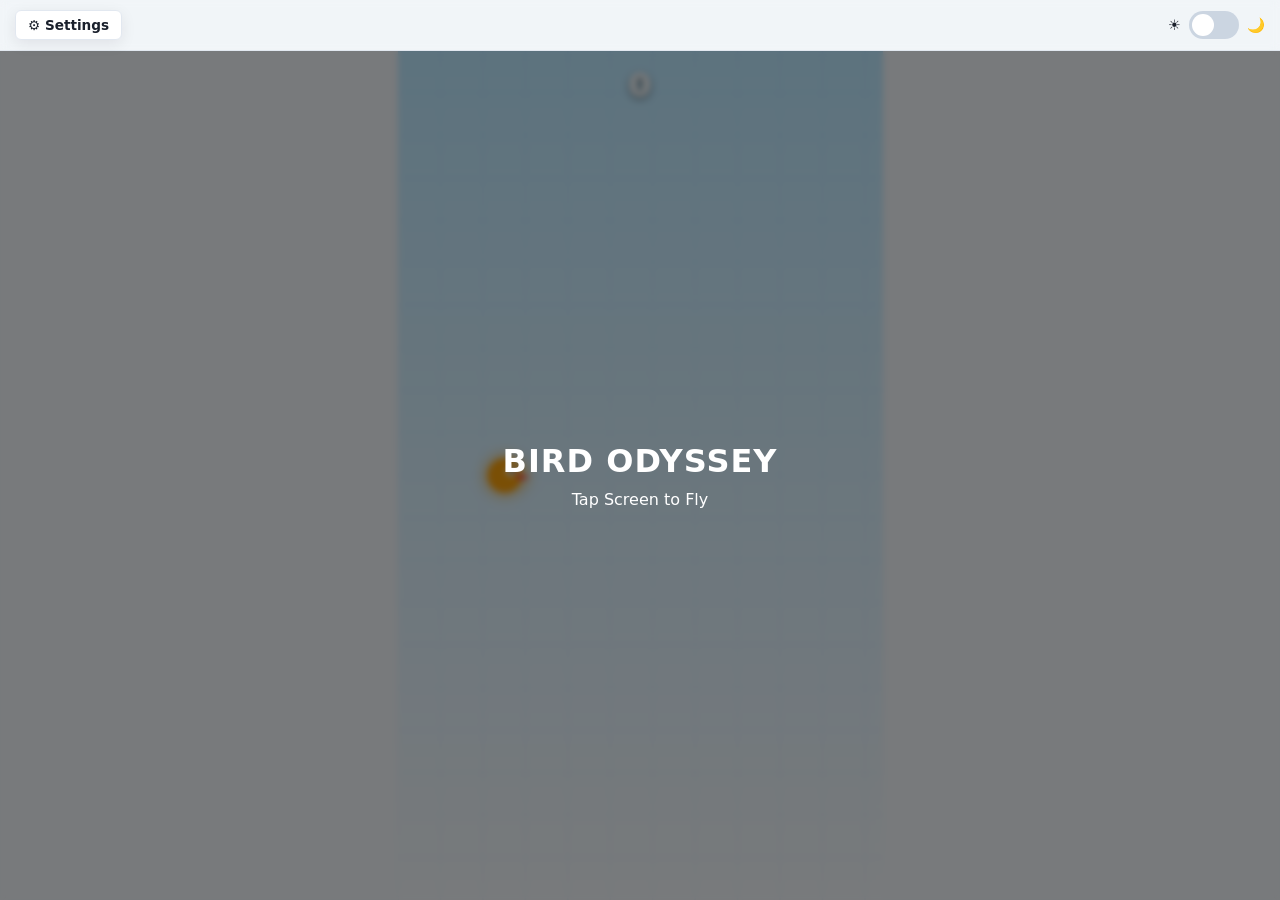
==== game.html @ 662a8686 "Added game" ====
<!DOCTYPE html>
<html lang="en">
<head>
    <meta charset="UTF-8">
    <meta name="viewport" content="width=device-width, initial-scale=1.0, maximum-scale=1.0, user-scalable=no">
    <title>Neon Flappy</title>
    <style>
        :root {
            --bg-color: #f0f4f8;
            --container-bg: #ffffff;
            --text-color: #1a202c;
            --accent-color: #3b82f6;
            --panel-bg: #f8fafc;
            --border-color: #e2e8f0;
            --shadow: 0 4px 15px rgba(0, 0, 0, 0.08);
        }

        [data-theme="dark"] {
            --bg-color: #0f172a;
            --container-bg: #1e293b;
            --text-color: #f8fafc;
            --accent-color: #38bdf8;
            --panel-bg: #334155;
            --border-color: #475569;
            --shadow: 0 4px 15px rgba(0, 0, 0, 0.4);
        }

        * {
            box-sizing: border-box;
            margin: 0;
            padding: 0;
            font-family: 'Segoe UI', system-ui, sans-serif;
            transition: background-color 0.2s, color 0.2s;
            user-select: none;
            -webkit-user-select: none;
        }

        body {
            background-color: var(--bg-color);
            color: var(--text-color);
            position: fixed;
            top: 0; left: 0; right: 0; bottom: 0;
            display: flex;
            flex-direction: column;
            overflow: hidden;
            touch-action: none;
        }

        /* Responsive Header Adjustments */
        .header-controls {
            display: flex;
            justify-content: space-between;
            align-items: center;
            width: 100%;
            padding: 10px 15px;
            z-index: 20;
            background: rgba(255, 255, 255, 0.1);
            backdrop-filter: blur(5px);
            border-bottom: 1px solid var(--border-color);
        }

        .theme-switch-wrapper {
            display: flex;
            align-items: center;
            gap: 8px;
            font-size: 0.9rem;
        }

        .theme-switch {
            position: relative;
            display: inline-block;
            width: 50px;
            height: 28px;
        }

        .theme-switch input { opacity: 0; width: 0; height: 0; }

        .slider {
            position: absolute;
            cursor: pointer;
            top: 0; left: 0; right: 0; bottom: 0;
            background-color: #cbd5e1;
            transition: .3s;
            border-radius: 28px;
        }

        .slider:before {
            position: absolute;
            content: "";
            height: 22px;
            width: 22px;
            left: 3px;
            bottom: 3px;
            background-color: white;
            transition: .3s;
            border-radius: 50%;
        }

        input:checked + .slider { background-color: var(--accent-color); }
        input:checked + .slider:before { transform: translateX(22px); }

        .btn {
            background-color: var(--container-bg);
            border: 1px solid var(--border-color);
            color: var(--text-color);
            padding: 6px 12px;
            border-radius: 6px;
            cursor: pointer;
            font-weight: 600;
            font-size: 0.85rem;
            box-shadow: var(--shadow);
        }

        /* Flexible Game Canvas Wrapper */
        .game-viewport {
            flex: 1;
            position: relative;
            width: 100%;
            height: 100%;
            overflow: hidden;
            display: flex;
            justify-content: center;
            align-items: center;
        }

        canvas {
            display: block;
            max-width: 100%;
            max-height: 100%;
            background: var(--container-bg);
        }

        /* Interface overlays */
        .overlay {
            position: absolute;
            top: 0; left: 0; width: 100%; height: 100%;
            background: rgba(0, 0, 0, 0.5);
            backdrop-filter: blur(3px);
            display: flex;
            flex-direction: column;
            justify-content: center;
            align-items: center;
            color: white;
            z-index: 10;
            padding: 20px;
        }

        .hidden { display: none !important; }

        .panel {
            background: var(--container-bg);
            color: var(--text-color);
            padding: 20px;
            border-radius: 12px;
            width: 90%;
            max-width: 320px;
            border: 1px solid var(--border-color);
        }

        .panel h2 { margin-bottom: 15px; font-size: 1.25rem; text-align: center;}

        .setting-group { margin-bottom: 12px; }
        .setting-group label {
            display: block;
            font-size: 0.8rem;
            font-weight: 600;
            margin-bottom: 4px;
            opacity: 0.8;
        }

        .setting-group select {
            width: 100%;
            padding: 8px;
            border-radius: 6px;
            background: var(--panel-bg);
            color: var(--text-color);
            border: 1px solid var(--border-color);
            outline: none;
        }

        .score-board {
            position: absolute;
            top: 15px;
            left: 0; right: 0;
            text-align: center;
            font-size: 2rem;
            font-weight: 800;
            color: #fff;
            text-shadow: 0 2px 6px rgba(0,0,0,0.6);
            z-index: 5;
            pointer-events: none;
        }

        .menu-text {
            text-align: center;
            font-size: 1rem;
            margin-top: 10px;
            animation: pulse 1.5s infinite;
        }

        @keyframes pulse {
            0%, 100% { transform: scale(1); }
            50% { transform: scale(1.03); }
        }
    </style>
</head>
<body data-theme="light">

    <div class="header-controls">
        <button class="btn" id="settingsBtn">⚙️ Settings</button>
        <div class="theme-switch-wrapper">
            <span>☀️</span>
            <label class="theme-switch">
                <input type="checkbox" id="themeToggle">
                <span class="slider"></span>
            </label>
            <span>🌙</span>
        </div>
    </div>

    <div class="game-viewport">
        <div class="score-board" id="scoreDisplay">0</div>
        
        <div class="overlay" id="startScreen">
            <h1 id="menuTitle" style="font-size: 2rem; text-align:center; letter-spacing: 1px;">BIRD ODYSSEY</h1>
            <p class="menu-text" id="menuInstruction">Tap Screen to Fly</p>
        </div>

        <div class="overlay hidden" id="settingsModal">
            <div class="panel">
                <h2>Game Settings</h2>
                <div class="setting-group">
                    <label for="difficulty">Difficulty Level</label>
                    <select id="difficulty">
                        <option value="easy">Easy (Wide Gaps)</option>
                        <option value="normal" selected>Normal</option>
                        <option value="hard">Hard (Narrow Gaps)</option>
                    </select>
                </div>
                <div class="setting-group">
                    <label for="graphics">Graphics Quality</label>
                    <select id="graphics">
                        <option value="high" selected>High (Glow & Particles)</option>
                        <option value="low">Low (Battery Saver)</option>
                    </select>
                </div>
                <div class="setting-group">
                    <label for="gameMode">Game Mode</label>
                    <select id="gameMode">
                        <option value="classic" selected>Classic Flappy</option>
                        <option value="gravity">Reverse Gravity</option>
                    </select>
                </div>
                <button class="btn" id="closeSettingsBtn" style="width:100%; margin-top:5px; background: var(--accent-color); color:white; border:none; padding: 10px;">
                    Apply Changes
                </button>
            </div>
        </div>

        <canvas id="gameCanvas"></canvas>
    </div>

    <script>
        const canvas = document.getElementById('gameCanvas');
        const ctx = canvas.getContext('2d');
        
        const themeToggle = document.getElementById('themeToggle');
        const settingsBtn = document.getElementById('settingsBtn');
        const closeSettingsBtn = document.getElementById('closeSettingsBtn');
        const settingsModal = document.getElementById('settingsModal');
        const startScreen = document.getElementById('startScreen');
        const scoreDisplay = document.getElementById('scoreDisplay');
        const menuTitle = document.getElementById('menuTitle');
        const menuInstruction = document.getElementById('menuInstruction');

        let gameState = 'START';
        let score = 0;
        let particles = [];
        let pipes = [];
        let frameCount = 0;

        let config = {
            theme: 'light',
            difficulty: 'normal',
            graphics: 'high',
            mode: 'classic'
        };

        // Ratios instead of fixed pixels ensures sizing updates perfectly based on any screen dimensions
        let scaleFactor = 1;
        const baseWidth = 400;
        const baseHeight = 700;

        function resizeCanvas() {
            const viewport = document.querySelector('.game-viewport');
            const viewWidth = viewport.clientWidth;
            const viewHeight = viewport.clientHeight;

            // Maintain the 400x700 structural ratio safely across any screen
            const ratio = baseWidth / baseHeight;
            let width = viewWidth;
            let height = viewWidth / ratio;

            if (height > viewHeight) {
                height = viewHeight;
                width = viewHeight * ratio;
            }

            canvas.width = width;
            canvas.height = height;
            
            // Generate standard scale multiplier relative to base architecture
            scaleFactor = height / baseHeight;
            resetGame();
        }

        // Configuration relative multipliers
        const settingsMatrix = {
            easy: { gapRatio: 0.26, speedRatio: 0.006, pipeInterval: 100 },
            normal: { gapRatio: 0.21, speedRatio: 0.008, pipeInterval: 85 },
            hard: { gapRatio: 0.17, speedRatio: 0.010, pipeInterval: 70 }
        };

        const bird = {
            x: 0, y: 0, radius: 0, velocity: 0,
            gravity: 0.38, jump: -6.8, angle: 0,

            init() {
                this.x = canvas.width * 0.22;
                this.y = canvas.height / 2;
                this.radius = 14 * scaleFactor;
                this.velocity = 0;
            },
            update() {
                let currentGravity = (config.mode === 'gravity' ? -this.gravity : this.gravity) * scaleFactor;
                this.velocity += currentGravity;
                this.y += this.velocity;

                if (config.mode === 'gravity') {
                    this.angle = Math.max(-Math.PI/6, Math.min(Math.PI/3, -this.velocity * 0.07 / scaleFactor));
                } else {
                    this.angle = Math.max(-Math.PI/6, Math.min(Math.PI/3, this.velocity * 0.07 / scaleFactor));
                }

                if (this.y + this.radius > canvas.height || this.y - this.radius < 0) {
                    endGame();
                }
            },
            jumpAction() {
                const calculatedJump = this.jump * scaleFactor;
                this.velocity = config.mode === 'gravity' ? -calculatedJump : calculatedJump;
                if(config.graphics === 'high') createFlapParticles(this.x, this.y);
            },
            draw() {
                ctx.save();
                ctx.translate(this.x, this.y);
                ctx.rotate(this.angle);

                if(config.graphics === 'high') {
                    ctx.shadowBlur = 12 * scaleFactor;
                    ctx.shadowColor = '#f59e0b';
                }
                
                // Bird Main Arc
                ctx.fillStyle = '#f59e0b';
                ctx.beginPath();
                ctx.arc(0, 0, this.radius, 0, Math.PI * 2);
                ctx.fill();

                // Adaptive Eyes
                ctx.fillStyle = '#ffffff';
                ctx.beginPath();
                ctx.arc(this.radius * 0.4, -this.radius * 0.25, this.radius * 0.3, 0, Math.PI * 2);
                ctx.fill();
                ctx.fillStyle = '#000000';
                ctx.beginPath();
                ctx.arc(this.radius * 0.45, -this.radius * 0.25, this.radius * 0.12, 0, Math.PI * 2);
                ctx.fill();

                // Beak
                ctx.fillStyle = '#ef4444';
                ctx.beginPath();
                ctx.moveTo(this.radius * 0.75, -this.radius * 0.1);
                ctx.lineTo(this.radius * 1.5,  this.radius * 0.1);
                ctx.lineTo(this.radius * 0.75,  this.radius * 0.3);
                ctx.closePath();
                ctx.fill();

                ctx.restore();
            }
        };

        // Theme Switch Logic
        themeToggle.addEventListener('change', (e) => {
            const chosenTheme = e.target.checked ? 'dark' : 'light';
            document.body.setAttribute('data-theme', chosenTheme);
            config.theme = chosenTheme;
        });

        // Settings Dialog Handlers
        settingsBtn.addEventListener('click', (e) => { e.stopPropagation(); settingsModal.classList.remove('hidden'); });
        closeSettingsBtn.addEventListener('click', (e) => {
            e.stopPropagation();
            config.difficulty = document.getElementById('difficulty').value;
            config.graphics = document.getElementById('graphics').value;
            config.mode = document.getElementById('gameMode').value;
            settingsModal.classList.add('hidden');
            resetGame();
        });

        function createFlapParticles(x, y) {
            for(let i=0; i<5; i++) {
                particles.push({
                    x: x, y: y,
                    vx: (-1.5 - Math.random() * 2) * scaleFactor,
                    vy: (Math.random() - 0.5) * 3 * scaleFactor,
                    radius: (2 + Math.random() * 3) * scaleFactor,
                    alpha: 1,
                    color: config.theme === 'dark' ? '#38bdf8' : '#3b82f6'
                });
            }
        }

        function generatePipes() {
            const setup = settingsMatrix[config.difficulty];
            const gapSpace = canvas.height * setup.gapRatio;
            const minHeight = canvas.height * 0.12;
            const maxHeight = canvas.height - gapSpace - minHeight;
            const topHeight = Math.floor(Math.random() * (maxHeight - minHeight + 1)) + minHeight;

            pipes.push({
                x: canvas.width,
                topHeight: topHeight,
                bottomY: topHeight + gapSpace,
                width: 60 * scaleFactor,
                passed: false
            });
        }

        function updatePipes() {
            const setup = settingsMatrix[config.difficulty];
            if (frameCount % setup.pipeInterval === 0) generatePipes();

            const speed = canvas.width * setup.speedRatio;

            for(let i = pipes.length - 1; i >= 0; i--) {
                let pipe = pipes[i];
                pipe.x -= speed;

                // Precision Box Collision Tracking
                if (bird.x + bird.radius > pipe.x && bird.x - bird.radius < pipe.x + pipe.width) {
                    if (bird.y - bird.radius < pipe.topHeight || bird.y + bird.radius > pipe.bottomY) {
                        endGame();
                    }
                }

                if (!pipe.passed && pipe.x + pipe.width < bird.x) {
                    pipe.passed = true;
                    score++;
                    scoreDisplay.innerText = score;
                }
                if(pipe.x + pipe.width < 0) pipes.splice(i, 1);
            }
        }

        function drawPipes() {
            pipes.forEach(pipe => {
                ctx.save();
                let mainColor = config.theme === 'dark' ? '#059669' : '#10b981';
                let rimColor = config.theme === 'dark' ? '#34d399' : '#047857';
                
                ctx.fillStyle = mainColor;
                ctx.strokeStyle = rimColor;
                ctx.lineWidth = 2.5 * scaleFactor;

                // Top Tube Segment
                ctx.fillRect(pipe.x, 0, pipe.width, pipe.topHeight);
                ctx.strokeRect(pipe.x, -5, pipe.width, pipe.topHeight + 5);
                
                // Top Lip Rim
                ctx.fillStyle = rimColor;
                let lipHeight = 20 * scaleFactor;
                ctx.fillRect(pipe.x - (3 * scaleFactor), pipe.topHeight - lipHeight, pipe.width + (6 * scaleFactor), lipHeight);

                // Bottom Tube Segment
                ctx.fillStyle = mainColor;
                ctx.fillRect(pipe.x, pipe.bottomY, pipe.width, canvas.height - pipe.bottomY);
                ctx.strokeRect(pipe.x, pipe.bottomY, pipe.width, canvas.height - pipe.bottomY + 5);
                
                // Bottom Lip Rim
                ctx.fillStyle = rimColor;
                ctx.fillRect(pipe.x - (3 * scaleFactor), pipe.bottomY, pipe.width + (6 * scaleFactor), lipHeight);

                ctx.restore();
            });
        }

        function drawBackground() {
            let gradient = ctx.createLinearGradient(0, 0, 0, canvas.height);
            if (config.theme === 'dark') {
                gradient.addColorStop(0, '#1e1b4b'); gradient.addColorStop(1, '#020617');
            } else {
                gradient.addColorStop(0, '#bae6fd'); gradient.addColorStop(1, '#f1f5f9');
            }
            ctx.fillStyle = gradient;
            ctx.fillRect(0, 0, canvas.width, canvas.height);

            if (config.graphics === 'high') {
                ctx.strokeStyle = config.theme === 'dark' ? 'rgba(56, 189, 248, 0.05)' : 'rgba(59, 130, 246, 0.05)';
                ctx.lineWidth = 1.5;
                let step = 35 * scaleFactor;
                for(let i = 0; i < canvas.width; i += step) {
                    ctx.beginPath(); ctx.moveTo(i, 0); ctx.lineTo(i, canvas.height); ctx.stroke();
                }
                for(let j = 0; j < canvas.height; j += step) {
                    ctx.beginPath(); ctx.moveTo(0, j); ctx.lineTo(canvas.width, j); ctx.stroke();
                }
            }
        }

        function resetGame() {
            bird.init();
            pipes = [];
            particles = [];
            score = 0;
            frameCount = 0;
            scoreDisplay.innerText = score;
        }

        function triggerAction() {
            if (!settingsModal.classList.contains('hidden')) return;

            if (gameState === 'START' || gameState === 'GAMEOVER') {
                resetGame();
                gameState = 'PLAYING';
                startScreen.classList.add('hidden');
            } else if (gameState === 'PLAYING') {
                bird.jumpAction();
            }
        }

        function endGame() {
            gameState = 'GAMEOVER';
            menuTitle.innerText = "GAME OVER";
            menuInstruction.innerText = `Final Score: ${score}\n\nTap Screen to Restart`;
            startScreen.classList.remove('hidden');
        }

        // Global Event Handling Engine
        window.addEventListener('keydown', (e) => {
            if (e.code === 'Space' || e.code === 'ArrowUp') { e.preventDefault(); triggerAction(); }
        });
        canvas.addEventListener('touchstart', (e) => { e.preventDefault(); triggerAction(); }, { passive: false });
        canvas.addEventListener('mousedown', (e) => { triggerAction(); });

        window.addEventListener('resize', resizeCanvas);
        window.addEventListener('orientationchange', () => setTimeout(resizeCanvas, 200));

        function gameLoop() {
            drawBackground();
            if (gameState === 'PLAYING') {
                frameCount++;
                bird.update();
                updatePipes();
                if(config.graphics === 'high') {
                    for(let i = particles.length - 1; i >= 0; i--) {
                        let p = particles[i]; p.x += p.vx; p.y += p.vy; p.alpha -= 0.04;
                        if(p.alpha <= 0) particles.splice(i, 1);
                    }
                }
            }
            drawPipes();
            if(config.graphics === 'high') {
                particles.forEach(p => {
                    ctx.save(); ctx.globalAlpha = p.alpha; ctx.fillStyle = p.color;
                    ctx.beginPath(); ctx.arc(p.x, p.y, p.radius, 0, Math.PI * 2); ctx.fill(); ctx.restore();
                });
            }
            bird.draw();
            requestAnimationFrame(gameLoop);
        }

        // Run Init setup
        resizeCanvas();
        gameLoop();
    </script>
</body>
</html>
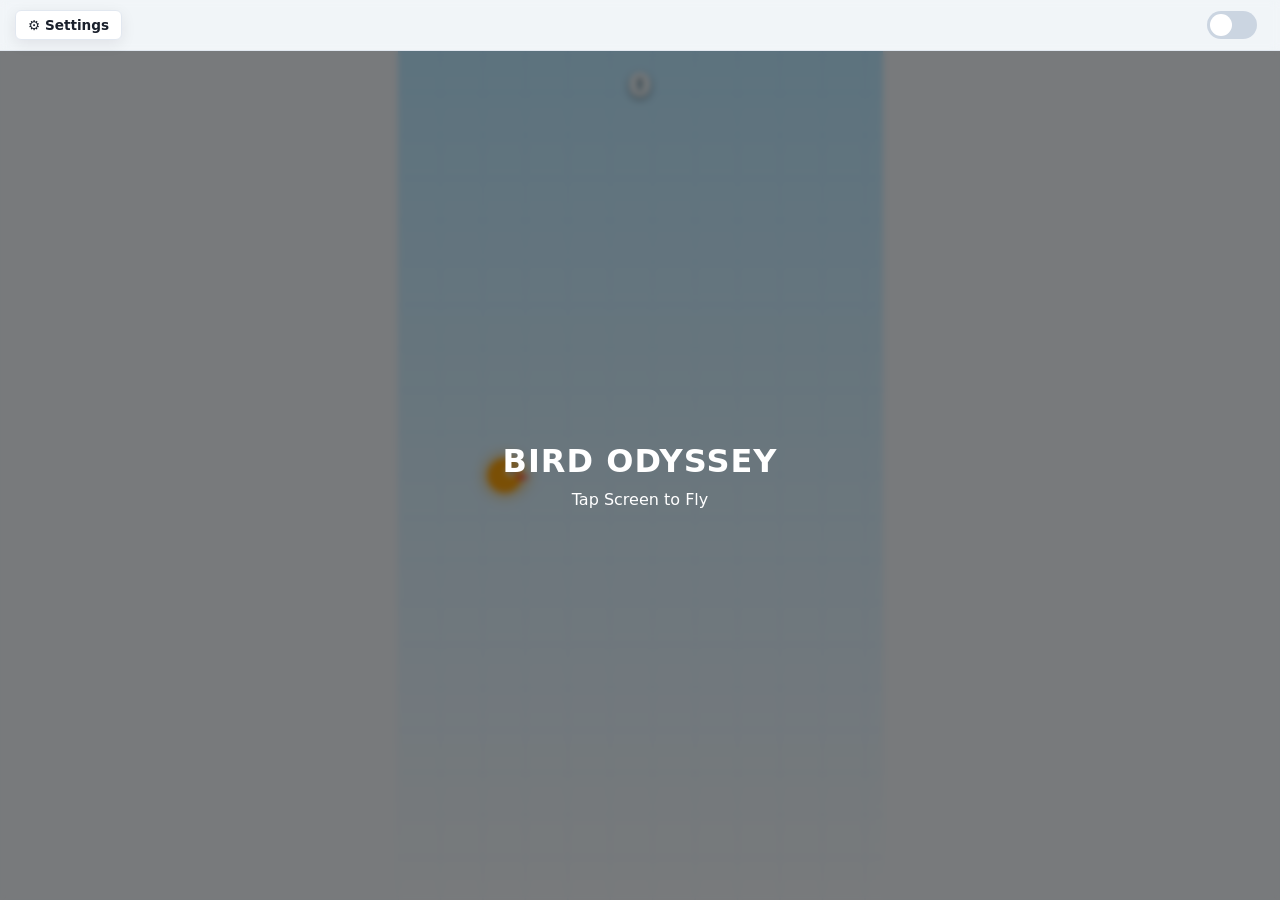
==== commit acd60683: "Change in theme icon" ====
--- a/game.html
+++ b/game.html
@@ -2,8 +2,8 @@
 <html lang="en">
 <head>
     <meta charset="UTF-8">
-    <meta name="viewport" content="width=device-width, initial-scale=1.0, maximum-scale=1.0, user-scalable=no">
-    <title>Neon Flappy</title>
+    <meta name="viewport" content="width=device-width, initial-scale=1.0, maximum-scale=1.0, user-scalable=no, shrink-to-fit=no">
+    <title>Responsive Neon Flappy Bird</title>
     <style>
         :root {
             --bg-color: #f0f4f8;
@@ -53,7 +53,7 @@
             align-items: center;
             width: 100%;
             padding: 10px 15px;
-            z-index: 20;
+            z-index: 30; /* Kept high for visual layout */
             background: rgba(255, 255, 255, 0.1);
             backdrop-filter: blur(5px);
             border-bottom: 1px solid var(--border-color);
@@ -143,6 +143,12 @@
             color: white;
             z-index: 10;
             padding: 20px;
+            pointer-events: none; /* Crucial: Allows clicks/taps to pass through directly to our global listener */
+        }
+
+        /* Allows select drops and apply buttons to continue working over the invisible layout pass */
+        .interactive-panel {
+            pointer-events: auto !important;
         }
 
         .hidden { display: none !important; }
@@ -206,15 +212,15 @@
 </head>
 <body data-theme="light">
 
-    <div class="header-controls">
+    <div class="header-controls interactive-panel">
         <button class="btn" id="settingsBtn">⚙️ Settings</button>
         <div class="theme-switch-wrapper">
-            <span>☀️</span>
+            <i class="fa-solid fa-sun switch-label-icon sun"></i>
             <label class="theme-switch">
                 <input type="checkbox" id="themeToggle">
                 <span class="slider"></span>
             </label>
-            <span>🌙</span>
+            <i class="fa-solid fa-moon switch-label-icon moon"></i>
         </div>
     </div>
 
@@ -226,7 +232,7 @@
             <p class="menu-text" id="menuInstruction">Tap Screen to Fly</p>
         </div>
 
-        <div class="overlay hidden" id="settingsModal">
+        <div class="overlay interactive-panel hidden" id="settingsModal">
             <div class="panel">
                 <h2>Game Settings</h2>
                 <div class="setting-group">
@@ -286,7 +292,6 @@
             mode: 'classic'
         };
 
-        // Ratios instead of fixed pixels ensures sizing updates perfectly based on any screen dimensions
         let scaleFactor = 1;
         const baseWidth = 400;
         const baseHeight = 700;
@@ -296,7 +301,6 @@
             const viewWidth = viewport.clientWidth;
             const viewHeight = viewport.clientHeight;
 
-            // Maintain the 400x700 structural ratio safely across any screen
             const ratio = baseWidth / baseHeight;
             let width = viewWidth;
             let height = viewWidth / ratio;
@@ -308,13 +312,10 @@
 
             canvas.width = width;
             canvas.height = height;
-            
-            // Generate standard scale multiplier relative to base architecture
             scaleFactor = height / baseHeight;
             resetGame();
         }
 
-        // Configuration relative multipliers
         const settingsMatrix = {
             easy: { gapRatio: 0.26, speedRatio: 0.006, pipeInterval: 100 },
             normal: { gapRatio: 0.21, speedRatio: 0.008, pipeInterval: 85 },
@@ -361,13 +362,11 @@
                     ctx.shadowColor = '#f59e0b';
                 }
                 
-                // Bird Main Arc
                 ctx.fillStyle = '#f59e0b';
                 ctx.beginPath();
                 ctx.arc(0, 0, this.radius, 0, Math.PI * 2);
                 ctx.fill();
 
-                // Adaptive Eyes
                 ctx.fillStyle = '#ffffff';
                 ctx.beginPath();
                 ctx.arc(this.radius * 0.4, -this.radius * 0.25, this.radius * 0.3, 0, Math.PI * 2);
@@ -377,7 +376,6 @@
                 ctx.arc(this.radius * 0.45, -this.radius * 0.25, this.radius * 0.12, 0, Math.PI * 2);
                 ctx.fill();
 
-                // Beak
                 ctx.fillStyle = '#ef4444';
                 ctx.beginPath();
                 ctx.moveTo(this.radius * 0.75, -this.radius * 0.1);
@@ -390,23 +388,39 @@
             }
         };
 
-        // Theme Switch Logic
+        // Theme Switch
         themeToggle.addEventListener('change', (e) => {
             const chosenTheme = e.target.checked ? 'dark' : 'light';
             document.body.setAttribute('data-theme', chosenTheme);
             config.theme = chosenTheme;
         });
 
-        // Settings Dialog Handlers
-        settingsBtn.addEventListener('click', (e) => { e.stopPropagation(); settingsModal.classList.remove('hidden'); });
+        // Settings Menu Logic
+        settingsBtn.addEventListener('click', (e) => { 
+            e.stopPropagation(); 
+            settingsModal.classList.remove('hidden'); 
+        });
+        settingsBtn.addEventListener('touchstart', (e) => { 
+            e.stopPropagation(); 
+            settingsModal.classList.remove('hidden'); 
+        });
+
         closeSettingsBtn.addEventListener('click', (e) => {
             e.stopPropagation();
+            applySettings();
+        });
+        closeSettingsBtn.addEventListener('touchstart', (e) => {
+            e.stopPropagation();
+            applySettings();
+        });
+
+        function applySettings() {
             config.difficulty = document.getElementById('difficulty').value;
             config.graphics = document.getElementById('graphics').value;
             config.mode = document.getElementById('gameMode').value;
             settingsModal.classList.add('hidden');
             resetGame();
-        });
+        }
 
         function createFlapParticles(x, y) {
             for(let i=0; i<5; i++) {
@@ -447,7 +461,6 @@
                 let pipe = pipes[i];
                 pipe.x -= speed;
 
-                // Precision Box Collision Tracking
                 if (bird.x + bird.radius > pipe.x && bird.x - bird.radius < pipe.x + pipe.width) {
                     if (bird.y - bird.radius < pipe.topHeight || bird.y + bird.radius > pipe.bottomY) {
                         endGame();
@@ -473,21 +486,17 @@
                 ctx.strokeStyle = rimColor;
                 ctx.lineWidth = 2.5 * scaleFactor;
 
-                // Top Tube Segment
                 ctx.fillRect(pipe.x, 0, pipe.width, pipe.topHeight);
                 ctx.strokeRect(pipe.x, -5, pipe.width, pipe.topHeight + 5);
                 
-                // Top Lip Rim
                 ctx.fillStyle = rimColor;
                 let lipHeight = 20 * scaleFactor;
                 ctx.fillRect(pipe.x - (3 * scaleFactor), pipe.topHeight - lipHeight, pipe.width + (6 * scaleFactor), lipHeight);
 
-                // Bottom Tube Segment
                 ctx.fillStyle = mainColor;
                 ctx.fillRect(pipe.x, pipe.bottomY, pipe.width, canvas.height - pipe.bottomY);
                 ctx.strokeRect(pipe.x, pipe.bottomY, pipe.width, canvas.height - pipe.bottomY + 5);
                 
-                // Bottom Lip Rim
                 ctx.fillStyle = rimColor;
                 ctx.fillRect(pipe.x - (3 * scaleFactor), pipe.bottomY, pipe.width + (6 * scaleFactor), lipHeight);
 
@@ -527,8 +536,12 @@
             scoreDisplay.innerText = score;
         }
 
-        function triggerAction() {
+        function triggerAction(e) {
+            // Ignore inputs if settings panel is actively open
             if (!settingsModal.classList.contains('hidden')) return;
+            
+            // Prevent bird jumping when hitting settings button at top of screen
+            if (e && e.target && (e.target.closest('.header-controls') || e.target.closest('.panel'))) return;
 
             if (gameState === 'START' || gameState === 'GAMEOVER') {
                 resetGame();
@@ -546,15 +559,34 @@
             startScreen.classList.remove('hidden');
         }
 
-        // Global Event Handling Engine
+        // --- GLOBAL ROOT INTERACTION ENGINE ---
+        // Listening to the absolute window level guarantees your input bypasses all DOM stacking blocks
+        window.addEventListener('touchstart', (e) => {
+            // If tweaking options in options-box, let browser run normal touches
+            if (e.target.closest('.interactive-panel')) return;
+            
+            e.preventDefault(); 
+            triggerAction(e);
+        }, { passive: false });
+
+        window.addEventListener('mousedown', (e) => {
+            if (e.target.closest('.interactive-panel')) return;
+            triggerAction(e);
+        });
+
         window.addEventListener('keydown', (e) => {
-            if (e.code === 'Space' || e.code === 'ArrowUp') { e.preventDefault(); triggerAction(); }
-        });
-        canvas.addEventListener('touchstart', (e) => { e.preventDefault(); triggerAction(); }, { passive: false });
-        canvas.addEventListener('mousedown', (e) => { triggerAction(); });
-
-        window.addEventListener('resize', resizeCanvas);
-        window.addEventListener('orientationchange', () => setTimeout(resizeCanvas, 200));
+            if (e.code === 'Space' || e.code === 'ArrowUp') { 
+                e.preventDefault(); 
+                triggerAction(e); 
+            }
+        });
+
+        window.addEventListener('resize', () => {
+            setTimeout(resizeCanvas, 100);
+        });
+        window.addEventListener('orientationchange', () => {
+            setTimeout(resizeCanvas, 200);
+        });
 
         function gameLoop() {
             drawBackground();
@@ -580,9 +612,11 @@
             requestAnimationFrame(gameLoop);
         }
 
-        // Run Init setup
-        resizeCanvas();
-        gameLoop();
+        // Run Init
+        window.onload = () => {
+            resizeCanvas();
+            gameLoop();
+        };
     </script>
 </body>
 </html>
